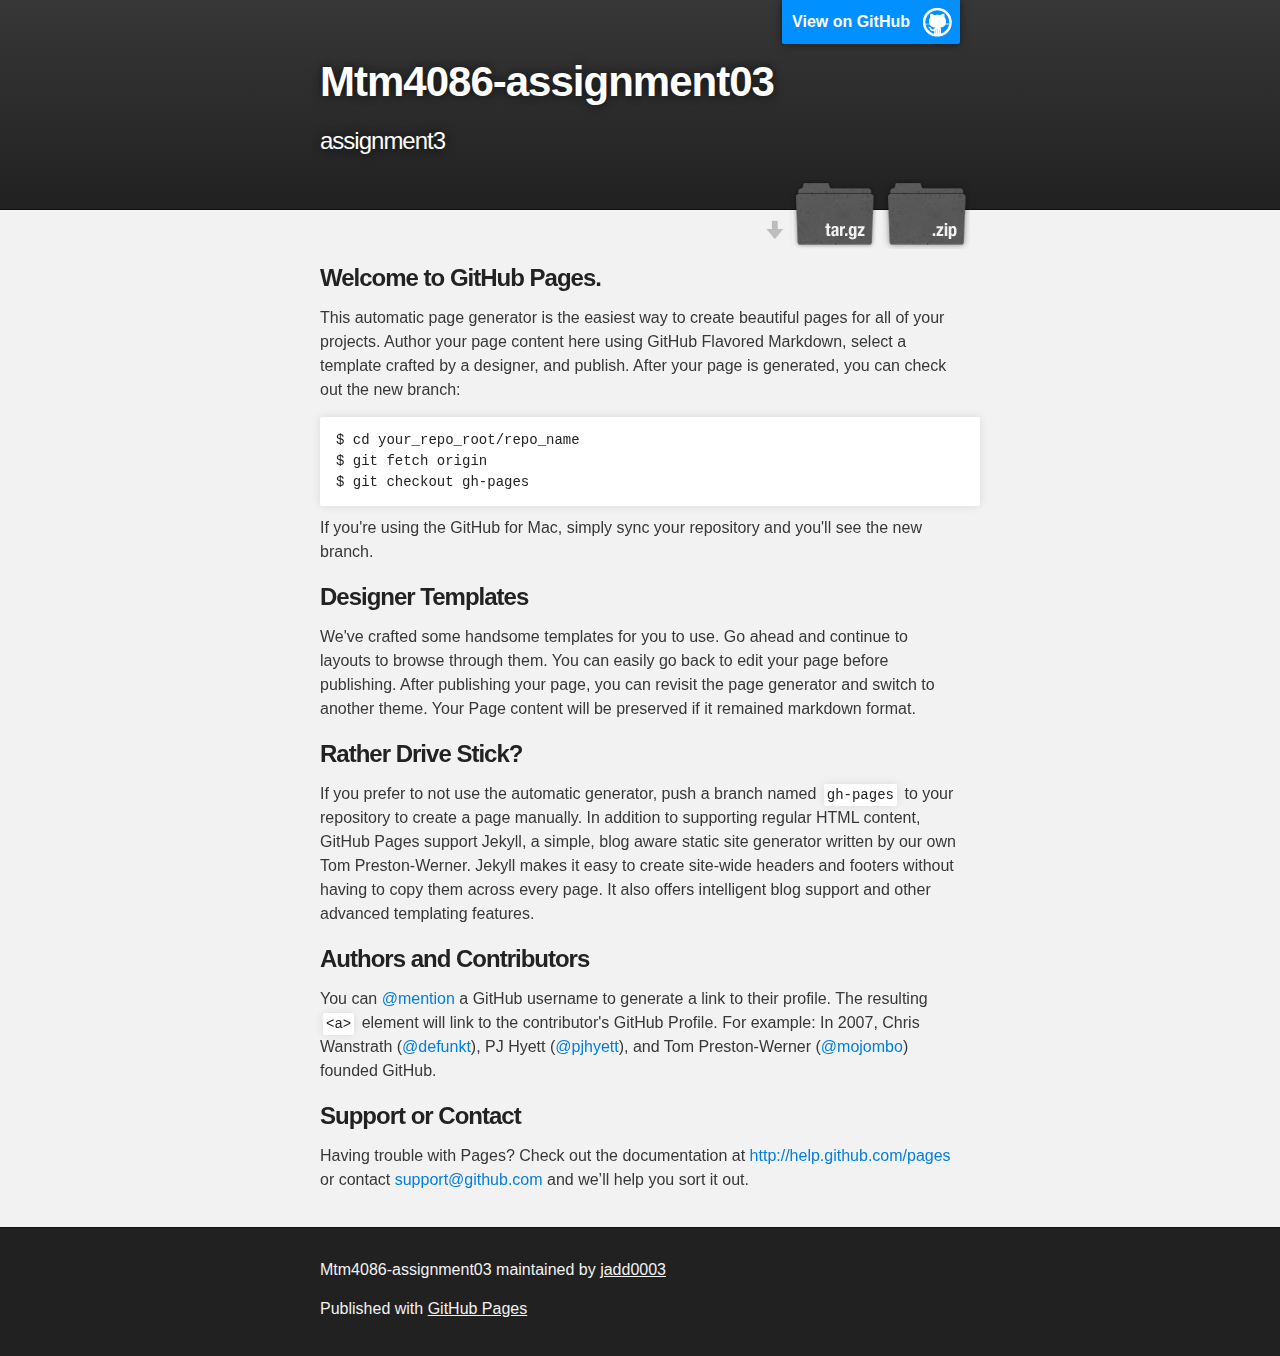
==== index.html @ 56d586f4 "Create gh-pages branch via GitHub" ====
<!DOCTYPE html>
<html>

  <head>
    <meta charset='utf-8' />
    <meta http-equiv="X-UA-Compatible" content="chrome=1" />
    <meta name="description" content="Mtm4086-assignment03 : assignment3" />

    <link rel="stylesheet" type="text/css" media="screen" href="stylesheets/stylesheet.css">

    <title>Mtm4086-assignment03</title>
  </head>

  <body>

    <!-- HEADER -->
    <div id="header_wrap" class="outer">
        <header class="inner">
          <a id="forkme_banner" href="https://github.com/jadd0003/mtm4086-assignment03">View on GitHub</a>

          <h1 id="project_title">Mtm4086-assignment03</h1>
          <h2 id="project_tagline">assignment3</h2>

            <section id="downloads">
              <a class="zip_download_link" href="https://github.com/jadd0003/mtm4086-assignment03/zipball/master">Download this project as a .zip file</a>
              <a class="tar_download_link" href="https://github.com/jadd0003/mtm4086-assignment03/tarball/master">Download this project as a tar.gz file</a>
            </section>
        </header>
    </div>

    <!-- MAIN CONTENT -->
    <div id="main_content_wrap" class="outer">
      <section id="main_content" class="inner">
        <h3>
<a name="welcome-to-github-pages" class="anchor" href="#welcome-to-github-pages"><span class="octicon octicon-link"></span></a>Welcome to GitHub Pages.</h3>

<p>This automatic page generator is the easiest way to create beautiful pages for all of your projects. Author your page content here using GitHub Flavored Markdown, select a template crafted by a designer, and publish. After your page is generated, you can check out the new branch:</p>

<pre><code>$ cd your_repo_root/repo_name
$ git fetch origin
$ git checkout gh-pages
</code></pre>

<p>If you're using the GitHub for Mac, simply sync your repository and you'll see the new branch.</p>

<h3>
<a name="designer-templates" class="anchor" href="#designer-templates"><span class="octicon octicon-link"></span></a>Designer Templates</h3>

<p>We've crafted some handsome templates for you to use. Go ahead and continue to layouts to browse through them. You can easily go back to edit your page before publishing. After publishing your page, you can revisit the page generator and switch to another theme. Your Page content will be preserved if it remained markdown format.</p>

<h3>
<a name="rather-drive-stick" class="anchor" href="#rather-drive-stick"><span class="octicon octicon-link"></span></a>Rather Drive Stick?</h3>

<p>If you prefer to not use the automatic generator, push a branch named <code>gh-pages</code> to your repository to create a page manually. In addition to supporting regular HTML content, GitHub Pages support Jekyll, a simple, blog aware static site generator written by our own Tom Preston-Werner. Jekyll makes it easy to create site-wide headers and footers without having to copy them across every page. It also offers intelligent blog support and other advanced templating features.</p>

<h3>
<a name="authors-and-contributors" class="anchor" href="#authors-and-contributors"><span class="octicon octicon-link"></span></a>Authors and Contributors</h3>

<p>You can <a href="https://github.com/blog/821" class="user-mention">@mention</a> a GitHub username to generate a link to their profile. The resulting <code>&lt;a&gt;</code> element will link to the contributor's GitHub Profile. For example: In 2007, Chris Wanstrath (<a href="https://github.com/defunkt" class="user-mention">@defunkt</a>), PJ Hyett (<a href="https://github.com/pjhyett" class="user-mention">@pjhyett</a>), and Tom Preston-Werner (<a href="https://github.com/mojombo" class="user-mention">@mojombo</a>) founded GitHub.</p>

<h3>
<a name="support-or-contact" class="anchor" href="#support-or-contact"><span class="octicon octicon-link"></span></a>Support or Contact</h3>

<p>Having trouble with Pages? Check out the documentation at <a href="http://help.github.com/pages">http://help.github.com/pages</a> or contact <a href="mailto:support@github.com">support@github.com</a> and we’ll help you sort it out.</p>
      </section>
    </div>

    <!-- FOOTER  -->
    <div id="footer_wrap" class="outer">
      <footer class="inner">
        <p class="copyright">Mtm4086-assignment03 maintained by <a href="https://github.com/jadd0003">jadd0003</a></p>
        <p>Published with <a href="http://pages.github.com">GitHub Pages</a></p>
      </footer>
    </div>

    

  </body>
</html>
---- stylesheets/stylesheet.css ----
/*******************************************************************************
Slate Theme for GitHub Pages
by Jason Costello, @jsncostello
*******************************************************************************/

@import url(pygment_trac.css);

/*******************************************************************************
MeyerWeb Reset
*******************************************************************************/

html, body, div, span, applet, object, iframe,
h1, h2, h3, h4, h5, h6, p, blockquote, pre,
a, abbr, acronym, address, big, cite, code,
del, dfn, em, img, ins, kbd, q, s, samp,
small, strike, strong, sub, sup, tt, var,
b, u, i, center,
dl, dt, dd, ol, ul, li,
fieldset, form, label, legend,
table, caption, tbody, tfoot, thead, tr, th, td,
article, aside, canvas, details, embed,
figure, figcaption, footer, header, hgroup,
menu, nav, output, ruby, section, summary,
time, mark, audio, video {
  margin: 0;
  padding: 0;
  border: 0;
  font: inherit;
  vertical-align: baseline;
}

/* HTML5 display-role reset for older browsers */
article, aside, details, figcaption, figure,
footer, header, hgroup, menu, nav, section {
  display: block;
}

ol, ul {
  list-style: none;
}

table {
  border-collapse: collapse;
  border-spacing: 0;
}

/*******************************************************************************
Theme Styles
*******************************************************************************/

body {
  box-sizing: border-box;
  color:#373737;
  background: #212121;
  font-size: 16px;
  font-family: 'Myriad Pro', Calibri, Helvetica, Arial, sans-serif;
  line-height: 1.5;
  -webkit-font-smoothing: antialiased;
}

h1, h2, h3, h4, h5, h6 {
  margin: 10px 0;
  font-weight: 700;
  color:#222222;
  font-family: 'Lucida Grande', 'Calibri', Helvetica, Arial, sans-serif;
  letter-spacing: -1px;
}

h1 {
  font-size: 36px;
  font-weight: 700;
}

h2 {
  padding-bottom: 10px;
  font-size: 32px;
  background: url('../images/bg_hr.png') repeat-x bottom;
}

h3 {
  font-size: 24px;
}

h4 {
  font-size: 21px;
}

h5 {
  font-size: 18px;
}

h6 {
  font-size: 16px;
}

p {
  margin: 10px 0 15px 0;
}

footer p {
  color: #f2f2f2;
}

a {
  text-decoration: none;
  color: #007edf;
  text-shadow: none;

  transition: color 0.5s ease;
  transition: text-shadow 0.5s ease;
  -webkit-transition: color 0.5s ease;
  -webkit-transition: text-shadow 0.5s ease;
  -moz-transition: color 0.5s ease;
  -moz-transition: text-shadow 0.5s ease;
  -o-transition: color 0.5s ease;
  -o-transition: text-shadow 0.5s ease;
  -ms-transition: color 0.5s ease;
  -ms-transition: text-shadow 0.5s ease;
}

a:hover, a:focus {text-decoration: underline;}

footer a {
  color: #F2F2F2;
  text-decoration: underline;
}

em {
  font-style: italic;
}

strong {
  font-weight: bold;
}

img {
  position: relative;
  margin: 0 auto;
  max-width: 739px;
  padding: 5px;
  margin: 10px 0 10px 0;
  border: 1px solid #ebebeb;

  box-shadow: 0 0 5px #ebebeb;
  -webkit-box-shadow: 0 0 5px #ebebeb;
  -moz-box-shadow: 0 0 5px #ebebeb;
  -o-box-shadow: 0 0 5px #ebebeb;
  -ms-box-shadow: 0 0 5px #ebebeb;
}

p img {
  display: inline;
  margin: 0;
  padding: 0;
  vertical-align: middle;
  text-align: center;
  border: none;
}

pre, code {
  width: 100%;
  color: #222;
  background-color: #fff;

  font-family: Monaco, "Bitstream Vera Sans Mono", "Lucida Console", Terminal, monospace;
  font-size: 14px;

  border-radius: 2px;
  -moz-border-radius: 2px;
  -webkit-border-radius: 2px;
}

pre {
  width: 100%;
  padding: 10px;
  box-shadow: 0 0 10px rgba(0,0,0,.1);
  overflow: auto;
}

code {
  padding: 3px;
  margin: 0 3px;
  box-shadow: 0 0 10px rgba(0,0,0,.1);
}

pre code {
  display: block;
  box-shadow: none;
}

blockquote {
  color: #666;
  margin-bottom: 20px;
  padding: 0 0 0 20px;
  border-left: 3px solid #bbb;
}


ul, ol, dl {
  margin-bottom: 15px
}

ul {
  list-style: inside;
  padding-left: 20px;
}

ol {
  list-style: decimal inside;
  padding-left: 20px;
}

dl dt {
  font-weight: bold;
}

dl dd {
  padding-left: 20px;
  font-style: italic;
}

dl p {
  padding-left: 20px;
  font-style: italic;
}

hr {
  height: 1px;
  margin-bottom: 5px;
  border: none;
  background: url('../images/bg_hr.png') repeat-x center;
}

table {
  border: 1px solid #373737;
  margin-bottom: 20px;
  text-align: left;
 }

th {
  font-family: 'Lucida Grande', 'Helvetica Neue', Helvetica, Arial, sans-serif;
  padding: 10px;
  background: #373737;
  color: #fff;
 }

td {
  padding: 10px;
  border: 1px solid #373737;
 }

form {
  background: #f2f2f2;
  padding: 20px;
}

/*******************************************************************************
Full-Width Styles
*******************************************************************************/

.outer {
  width: 100%;
}

.inner {
  position: relative;
  max-width: 640px;
  padding: 20px 10px;
  margin: 0 auto;
}

#forkme_banner {
  display: block;
  position: absolute;
  top:0;
  right: 10px;
  z-index: 10;
  padding: 10px 50px 10px 10px;
  color: #fff;
  background: url('../images/blacktocat.png') #0090ff no-repeat 95% 50%;
  font-weight: 700;
  box-shadow: 0 0 10px rgba(0,0,0,.5);
  border-bottom-left-radius: 2px;
  border-bottom-right-radius: 2px;
}

#header_wrap {
  background: #212121;
  background: -moz-linear-gradient(top, #373737, #212121);
  background: -webkit-linear-gradient(top, #373737, #212121);
  background: -ms-linear-gradient(top, #373737, #212121);
  background: -o-linear-gradient(top, #373737, #212121);
  background: linear-gradient(top, #373737, #212121);
}

#header_wrap .inner {
  padding: 50px 10px 30px 10px;
}

#project_title {
  margin: 0;
  color: #fff;
  font-size: 42px;
  font-weight: 700;
  text-shadow: #111 0px 0px 10px;
}

#project_tagline {
  color: #fff;
  font-size: 24px;
  font-weight: 300;
  background: none;
  text-shadow: #111 0px 0px 10px;
}

#downloads {
  position: absolute;
  width: 210px;
  z-index: 10;
  bottom: -40px;
  right: 0;
  height: 70px;
  background: url('../images/icon_download.png') no-repeat 0% 90%;
}

.zip_download_link {
  display: block;
  float: right;
  width: 90px;
  height:70px;
  text-indent: -5000px;
  overflow: hidden;
  background: url(../images/sprite_download.png) no-repeat bottom left;
}

.tar_download_link {
  display: block;
  float: right;
  width: 90px;
  height:70px;
  text-indent: -5000px;
  overflow: hidden;
  background: url(../images/sprite_download.png) no-repeat bottom right;
  margin-left: 10px;
}

.zip_download_link:hover {
  background: url(../images/sprite_download.png) no-repeat top left;
}

.tar_download_link:hover {
  background: url(../images/sprite_download.png) no-repeat top right;
}

#main_content_wrap {
  background: #f2f2f2;
  border-top: 1px solid #111;
  border-bottom: 1px solid #111;
}

#main_content {
  padding-top: 40px;
}

#footer_wrap {
  background: #212121;
}



/*******************************************************************************
Small Device Styles
*******************************************************************************/

@media screen and (max-width: 480px) {
  body {
    font-size:14px;
  }

  #downloads {
    display: none;
  }

  .inner {
    min-width: 320px;
    max-width: 480px;
  }

  #project_title {
  font-size: 32px;
  }

  h1 {
    font-size: 28px;
  }

  h2 {
    font-size: 24px;
  }

  h3 {
    font-size: 21px;
  }

  h4 {
    font-size: 18px;
  }

  h5 {
    font-size: 14px;
  }

  h6 {
    font-size: 12px;
  }

  code, pre {
    min-width: 320px;
    max-width: 480px;
    font-size: 11px;
  }

}
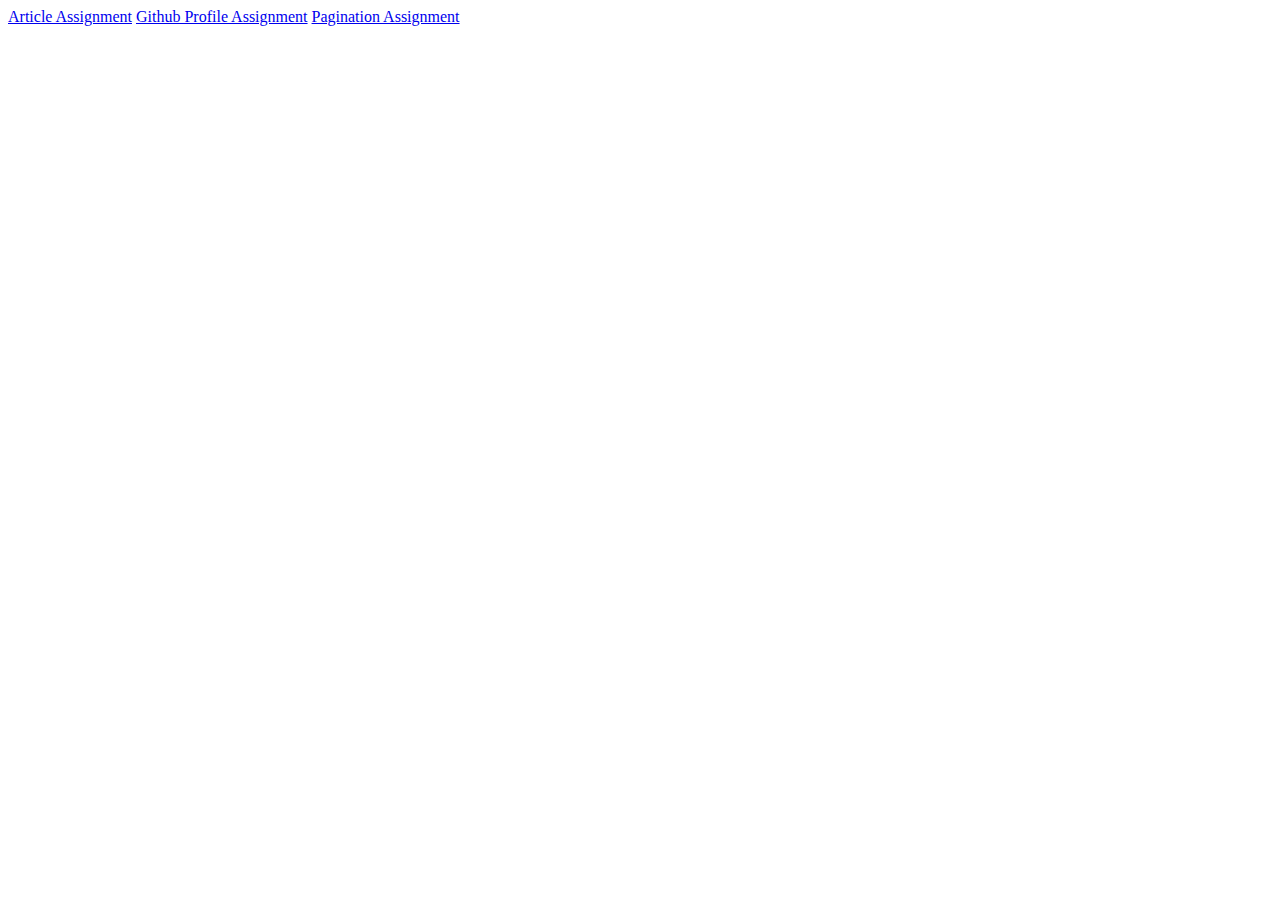
==== commit eaf3cfb9: "index" ====
--- a/index.html
+++ b/index.html
@@ -1,79 +1,13 @@
-<!DOCTYPE html>
+<!doctype html>
 <html>
+<head>
+<meta charset="utf-8">
+<title>Assignment 3</title>
+</head>
 
-  <head>
-    <meta charset='utf-8' />
-    <meta http-equiv="X-UA-Compatible" content="chrome=1" />
-    <meta name="description" content="Mtm4086-assignment03 : assignment3" />
-
-    <link rel="stylesheet" type="text/css" media="screen" href="stylesheets/stylesheet.css">
-
-    <title>Mtm4086-assignment03</title>
-  </head>
-
-  <body>
-
-    <!-- HEADER -->
-    <div id="header_wrap" class="outer">
-        <header class="inner">
-          <a id="forkme_banner" href="https://github.com/jadd0003/mtm4086-assignment03">View on GitHub</a>
-
-          <h1 id="project_title">Mtm4086-assignment03</h1>
-          <h2 id="project_tagline">assignment3</h2>
-
-            <section id="downloads">
-              <a class="zip_download_link" href="https://github.com/jadd0003/mtm4086-assignment03/zipball/master">Download this project as a .zip file</a>
-              <a class="tar_download_link" href="https://github.com/jadd0003/mtm4086-assignment03/tarball/master">Download this project as a tar.gz file</a>
-            </section>
-        </header>
-    </div>
-
-    <!-- MAIN CONTENT -->
-    <div id="main_content_wrap" class="outer">
-      <section id="main_content" class="inner">
-        <h3>
-<a name="welcome-to-github-pages" class="anchor" href="#welcome-to-github-pages"><span class="octicon octicon-link"></span></a>Welcome to GitHub Pages.</h3>
-
-<p>This automatic page generator is the easiest way to create beautiful pages for all of your projects. Author your page content here using GitHub Flavored Markdown, select a template crafted by a designer, and publish. After your page is generated, you can check out the new branch:</p>
-
-<pre><code>$ cd your_repo_root/repo_name
-$ git fetch origin
-$ git checkout gh-pages
-</code></pre>
-
-<p>If you're using the GitHub for Mac, simply sync your repository and you'll see the new branch.</p>
-
-<h3>
-<a name="designer-templates" class="anchor" href="#designer-templates"><span class="octicon octicon-link"></span></a>Designer Templates</h3>
-
-<p>We've crafted some handsome templates for you to use. Go ahead and continue to layouts to browse through them. You can easily go back to edit your page before publishing. After publishing your page, you can revisit the page generator and switch to another theme. Your Page content will be preserved if it remained markdown format.</p>
-
-<h3>
-<a name="rather-drive-stick" class="anchor" href="#rather-drive-stick"><span class="octicon octicon-link"></span></a>Rather Drive Stick?</h3>
-
-<p>If you prefer to not use the automatic generator, push a branch named <code>gh-pages</code> to your repository to create a page manually. In addition to supporting regular HTML content, GitHub Pages support Jekyll, a simple, blog aware static site generator written by our own Tom Preston-Werner. Jekyll makes it easy to create site-wide headers and footers without having to copy them across every page. It also offers intelligent blog support and other advanced templating features.</p>
-
-<h3>
-<a name="authors-and-contributors" class="anchor" href="#authors-and-contributors"><span class="octicon octicon-link"></span></a>Authors and Contributors</h3>
-
-<p>You can <a href="https://github.com/blog/821" class="user-mention">@mention</a> a GitHub username to generate a link to their profile. The resulting <code>&lt;a&gt;</code> element will link to the contributor's GitHub Profile. For example: In 2007, Chris Wanstrath (<a href="https://github.com/defunkt" class="user-mention">@defunkt</a>), PJ Hyett (<a href="https://github.com/pjhyett" class="user-mention">@pjhyett</a>), and Tom Preston-Werner (<a href="https://github.com/mojombo" class="user-mention">@mojombo</a>) founded GitHub.</p>
-
-<h3>
-<a name="support-or-contact" class="anchor" href="#support-or-contact"><span class="octicon octicon-link"></span></a>Support or Contact</h3>
-
-<p>Having trouble with Pages? Check out the documentation at <a href="http://help.github.com/pages">http://help.github.com/pages</a> or contact <a href="mailto:support@github.com">support@github.com</a> and we’ll help you sort it out.</p>
-      </section>
-    </div>
-
-    <!-- FOOTER  -->
-    <div id="footer_wrap" class="outer">
-      <footer class="inner">
-        <p class="copyright">Mtm4086-assignment03 maintained by <a href="https://github.com/jadd0003">jadd0003</a></p>
-        <p>Published with <a href="http://pages.github.com">GitHub Pages</a></p>
-      </footer>
-    </div>
-
-    
-
-  </body>
+<body>
+<a href="mtm4086-simple-json-master">Article Assignment</a>
+<a href="mtm4086-assignment03-jquery-json-github">Github Profile Assignment</a>
+<a href="mtm4086-assignment03-jquery-html-pagination">Pagination Assignment</a>
+</body>
 </html>
